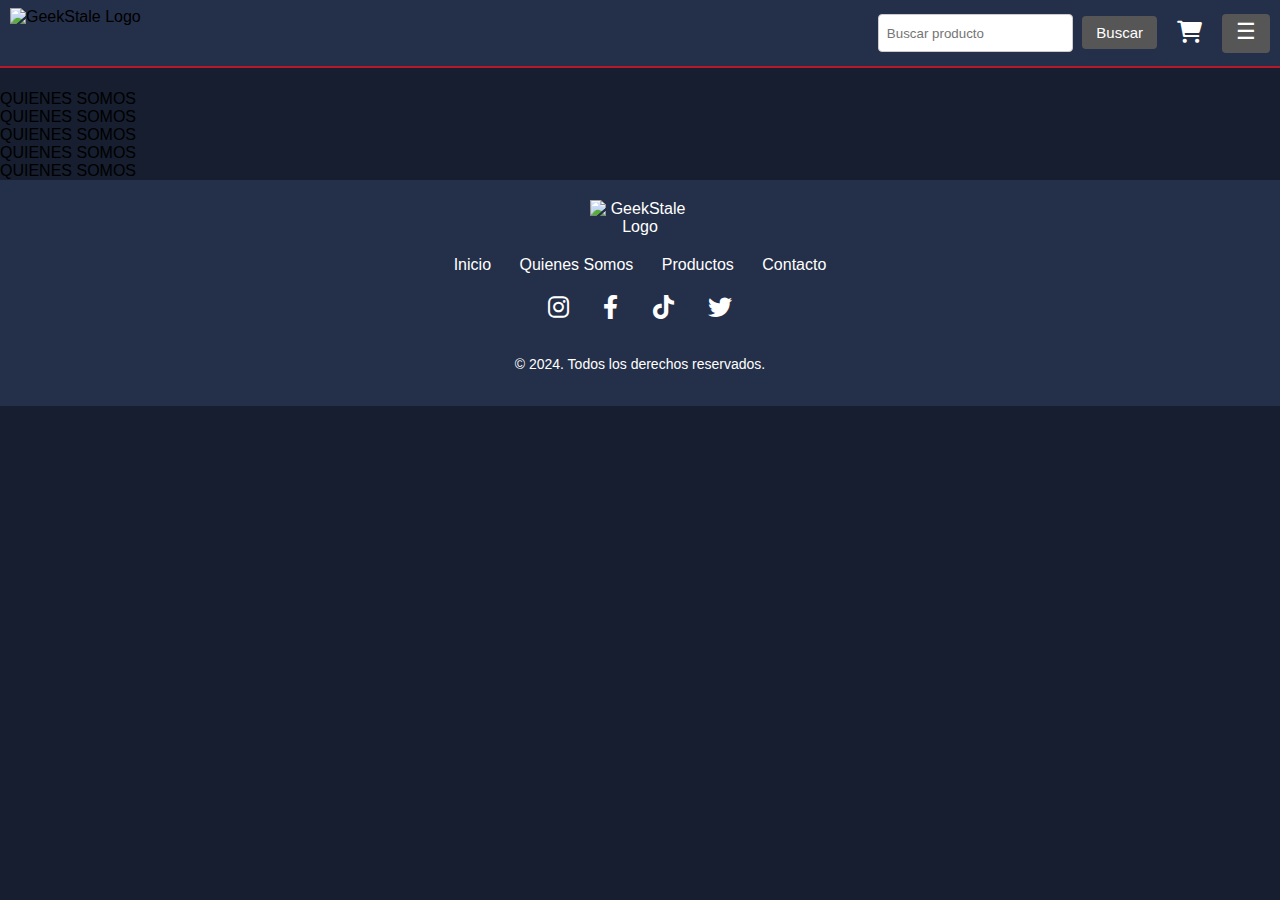
==== about.html @ 3b703e2f "prueba 3" ====
<!DOCTYPE html>
<html lang="en">

<head>
    <meta charset="UTF-8">
    <meta name="viewport" content="width=device-width, initial-scale=1.0">
    <title>Geek Stale - Quienes Somos</title>
    <link rel="icon" type="image/png" href=".//assets/images/favicon.png">

    <link rel="stylesheet" href="./assets/css/inicio.css">
    <link rel="stylesheet" href="https://cdnjs.cloudflare.com/ajax/libs/font-awesome/6.0.0-beta3/css/all.min.css">
</head>

<body>

    <div id="header"></div>

    <main>
        <div>
            QUIENES SOMOS

        </div>
        <div>
            QUIENES SOMOS

        </div>
        <div>
            QUIENES SOMOS

        </div>
        <div>
            QUIENES SOMOS

        </div>
        <div>
            QUIENES SOMOS

        </div>
    </main>

    <div id="footer"></div>

    <script src="./assets/scripts/inicio.js"></script>
    <script src="./assets/scripts/loadHeaderFooter.js"></script>

</body>

</html>
---- assets/css/inicio.css ----
body {
    margin: 0;
    padding-top: 90px;
    font-family: 'Arial', sans-serif;
    background-color: #161E2F;
}

/* Header */

.custom-navbar {
    background-color: #242F49;
    padding: 8px 0px;
    display: flex;
    justify-content: space-between;
    align-items: center;
    border-bottom: 2.5px solid #B51A2B;
    position: fixed;
    top: 0;
    width: 100%;
    z-index: 1000;
}

.custom-navbar .logo {
    height: 50px;
    margin-left: 10px;
}

.nav-extras a, .button-burguer {
    color: white;
    text-decoration: none;
}

.nav-extras {
    display: flex;
    align-items: center;
    margin-right: 10px;
}

.input-control {
    padding: 8px;
    border: 1px solid #ccc;
    border-radius: 4px;
    height: 20px;
    margin-right: 5px;
}

.button-custom {
    padding: 8px 14px;
    background-color: #565656;
    color: white;
    border: none;
    border-radius: 4px;
    cursor: pointer;
    font-size: 15px;
}

.button-burguer {
    padding: 5px 14px;
    background-color: #565656;
    color: white;
    border: none;
    border-radius: 4px;
    cursor: pointer;
    font-size: 22px;
    padding-bottom: 8px;
}

.cart-icon{
    font-size: 22px;
    margin: 0px 20px;
}

.button-custom:hover, .button-burguer:hover {
    background-color: #242F49;
}

.custom-sidebar {
    height: 100%;
    width: 0;
    position: fixed;
    z-index: 1001;
    top: 0;
    left: 0;
    background-color: #111;
    overflow-x: hidden;
    transition: 0.7s;
    padding-top: 60px;
}

.custom-sidebar a, .custom-sidebar .close-button {
    padding: 15px 8px 8px 32px;
    text-decoration: none;
    font-size: 22px;
    color: #818181;
    display: block;
}

.custom-sidebar .close-button {
    position: absolute;
    top: 0;
    right: 25px;
    font-size: 36px;
    margin-left: 50px;
}

/* HEADER */

/* FOOTER */

footer {
    background-color: #242F49;
    color: white;
    text-align: center;
    padding: 20px 0;
    width: 100%;
}

.footer-content {
    display: flex;
    flex-direction: column;
    align-items: center;
    justify-content: center;
}

.footer-logo {
    width: 100px;
    margin-bottom: 20px;
}

.footer-nav {
    margin-bottom: 20px;
}

.footer-nav a {
    margin: 0 12px;
    color: white;
    text-decoration: none;
}

.social-media {
    margin-bottom: 20px;
}

.social-icon {
    color: white;
    margin: 0 15px;
    font-size: 24px;
}

.copy-right {
    font-size: 14px;
}

.social-icon i {
    transition: color 0.3s;
}

.social-icon:hover i {
    color: #B51A2B;
}

/* FOOTER */

/* MAIN - INICIO */

.card-container {
    display: flex;
    flex-wrap: wrap;
    justify-content: space-around;
    padding: 20px;
}

.card {
    width: 18rem;
    background-color: white;
    box-shadow: 0 4px 8px rgba(0,0,0,0.1);
    margin: 10px;
    transition: transform 0.3s ease-in-out;
    border-radius: 10px;
    padding: 5px;
}

.card:hover {
    transform: scale(1.05);
}

.card-image {
    width: 100%;
    height: auto;
    display: block;
}

.card-content {
    padding: 16px;
}

.card-title, .card-description, .card-button {
    margin-top: 0;
    color: #333;
}

.card-description {
    color: #666;
    font-size: 14px;
    margin: 10px 0;
}

.card-button {
    display: inline-block;
    padding: 8px 16px;
    background-color: #007BFF;
    color: white;
    text-align: center;
    text-decoration: none;
    border-radius: 4px;
    cursor: pointer;
}

.card-button:hover {
    background-color: #0056b3;
}

/* MAIN - INICIO */
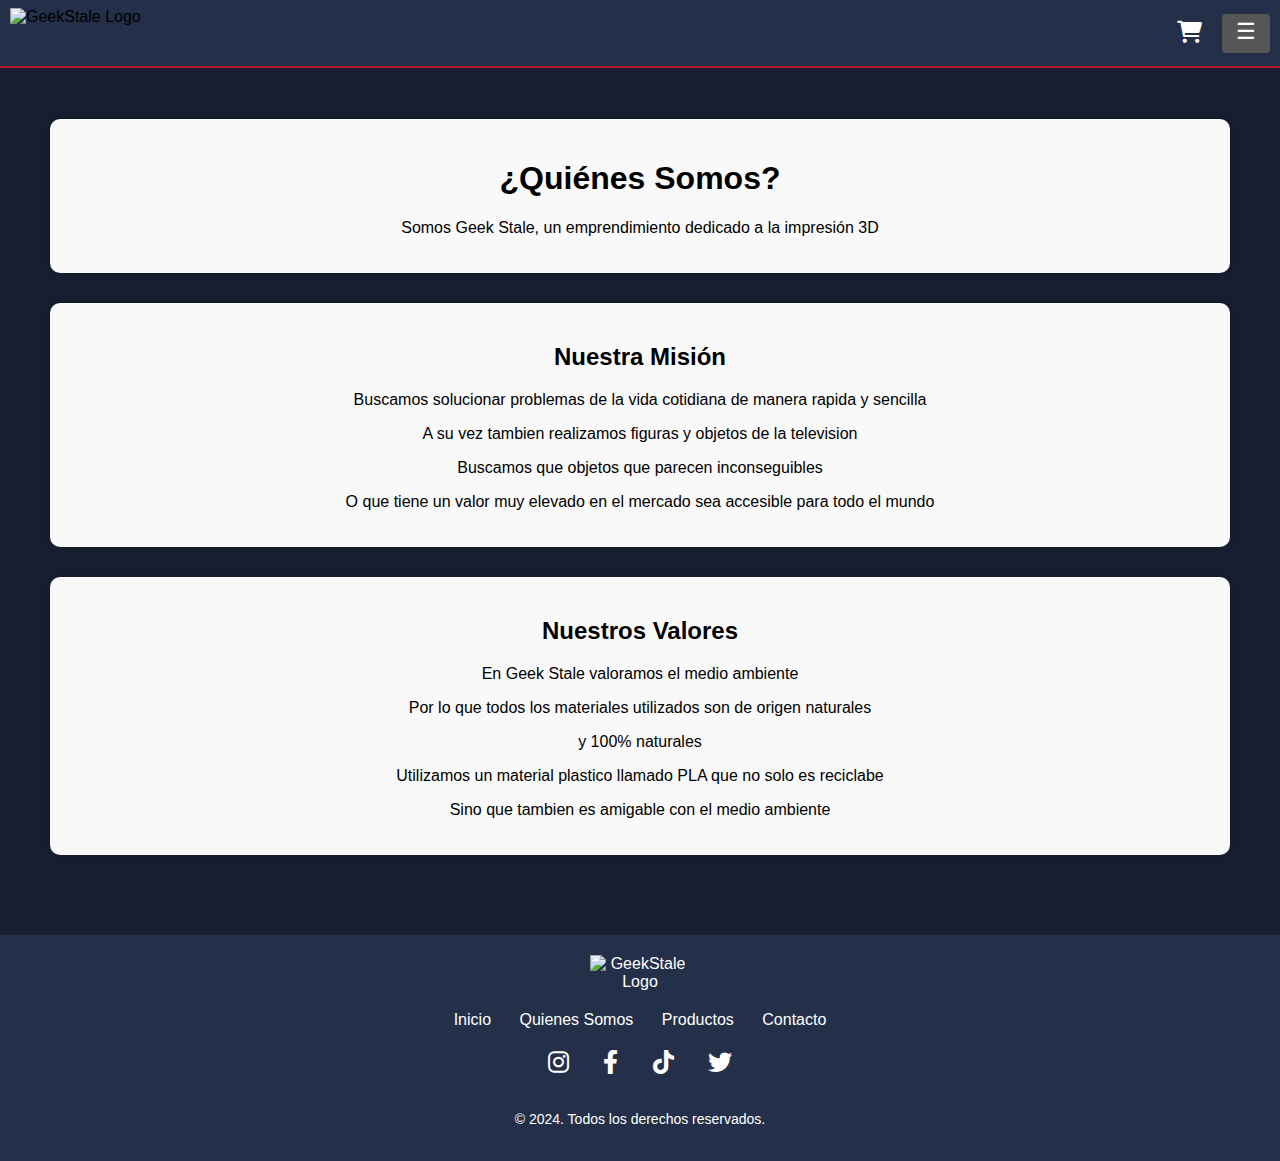
==== commit 3862d074: "agrego quienes somos y saco search" ====
--- a/about.html
+++ b/about.html
@@ -4,11 +4,26 @@
 <head>
     <meta charset="UTF-8">
     <meta name="viewport" content="width=device-width, initial-scale=1.0">
-    <title>Geek Stale - Quienes Somos</title>
-    <link rel="icon" type="image/png" href=".//assets/images/favicon.png">
+    <title>Geek Stale - Quiénes Somos</title>
+    <link rel="icon" type="image/png" href="../assets/images/favicon.png">
 
-    <link rel="stylesheet" href="./assets/css/inicio.css">
+    <link rel="stylesheet" href="../assets/css/inicio.css">
     <link rel="stylesheet" href="https://cdnjs.cloudflare.com/ajax/libs/font-awesome/6.0.0-beta3/css/all.min.css">
+    <style>
+        /* Agrega estilos específicos para la página de Quiénes Somos aquí */
+        main {
+            text-align: center;
+            padding: 50px;
+        }
+
+        .quienes-somos-section {
+            margin-bottom: 30px;
+            background-color: #f9f9f9; /* Color de fondo */
+            border-radius: 10px; /* Bordes redondeados */
+            padding: 20px; /* Espaciado interno */
+            box-shadow: 0px 0px 10px rgba(0, 0, 0, 0.1); /* Sombra */
+        }
+    </style>
 </head>
 
 <body>
@@ -16,32 +31,34 @@
     <div id="header"></div>
 
     <main>
-        <div>
-            QUIENES SOMOS
+        <div class="quienes-somos-section">
+            <h1>¿Quiénes Somos?</h1>
+            <p>Somos Geek Stale, un emprendimiento dedicado a la impresión 3D</p>
+        </div>
 
+        <div class="quienes-somos-section">
+            <h2>Nuestra Misión</h2>
+            <p>Buscamos solucionar problemas de la vida cotidiana de manera rapida y sencilla</p>
+            <p>A su vez tambien realizamos figuras y objetos de la television</p>
+            <p>Buscamos que objetos que parecen inconseguibles</p>
+            <p>O que tiene un valor muy elevado en el mercado sea accesible para todo el mundo</p>
+            
         </div>
-        <div>
-            QUIENES SOMOS
 
-        </div>
-        <div>
-            QUIENES SOMOS
-
-        </div>
-        <div>
-            QUIENES SOMOS
-
-        </div>
-        <div>
-            QUIENES SOMOS
-
+        <div class="quienes-somos-section">
+            <h2>Nuestros Valores</h2>
+            <p>En Geek Stale valoramos el medio ambiente</p>
+            <p>Por lo que todos los materiales utilizados son de origen naturales</p>
+            <p>y 100% naturales</p>
+            <p>Utilizamos un material plastico llamado PLA que no solo es reciclabe</p>
+            <p>Sino que tambien es amigable con el medio ambiente</p>
         </div>
     </main>
 
     <div id="footer"></div>
 
-    <script src="./assets/scripts/inicio.js"></script>
-    <script src="./assets/scripts/loadHeaderFooter.js"></script>
+    <script src="../assets/scripts/inicio.js"></script>
+    <script src="../assets/scripts/loadHeaderFooter.js"></script>
 
 </body>
 
--- a/assets/css/inicio.css
+++ b/assets/css/inicio.css
@@ -1,6 +1,6 @@
 body {
     margin: 0;
-    padding-top: 90px;
+    padding-top: 69px;
     font-family: 'Arial', sans-serif;
     background-color: #161E2F;
 }
@@ -36,7 +36,7 @@
     margin-right: 10px;
 }
 
-.input-control {
+.input-search {
     padding: 8px;
     border: 1px solid #ccc;
     border-radius: 4px;
@@ -163,61 +163,31 @@
 
 /* MAIN - INICIO */
 
-.card-container {
-    display: flex;
-    flex-wrap: wrap;
-    justify-content: space-around;
-    padding: 20px;
+.custom-main {
+    background-color: #161E2F;
 }
 
-.card {
-    width: 18rem;
-    background-color: white;
-    box-shadow: 0 4px 8px rgba(0,0,0,0.1);
-    margin: 10px;
-    transition: transform 0.3s ease-in-out;
-    border-radius: 10px;
-    padding: 5px;
+#carouselExampleControls .carousel-item {
+    height: 500px; 
 }
 
-.card:hover {
-    transform: scale(1.05);
+#carouselExampleControls img {
+    height: 100%; 
+    width: auto; 
+    object-fit: contain;
 }
 
-.card-image {
-    width: 100%;
-    height: auto;
-    display: block;
+/* MAIN - INICIO */
+
+/* MAIN - PRODUCTOS */
+
+.tittle-products {
+    color: #ffffff;
+    margin: 25px 0px 0px 20px;
+    font-size: 20px;
+    border-bottom: 3px solid #B51A2B;
+    padding: 0px 7px 2px 2px;
+    display: inline-block;
 }
 
-.card-content {
-    padding: 16px;
-}
-
-.card-title, .card-description, .card-button {
-    margin-top: 0;
-    color: #333;
-}
-
-.card-description {
-    color: #666;
-    font-size: 14px;
-    margin: 10px 0;
-}
-
-.card-button {
-    display: inline-block;
-    padding: 8px 16px;
-    background-color: #007BFF;
-    color: white;
-    text-align: center;
-    text-decoration: none;
-    border-radius: 4px;
-    cursor: pointer;
-}
-
-.card-button:hover {
-    background-color: #0056b3;
-}
-
-/* MAIN - INICIO */+/* MAIN - PRODUCTOS */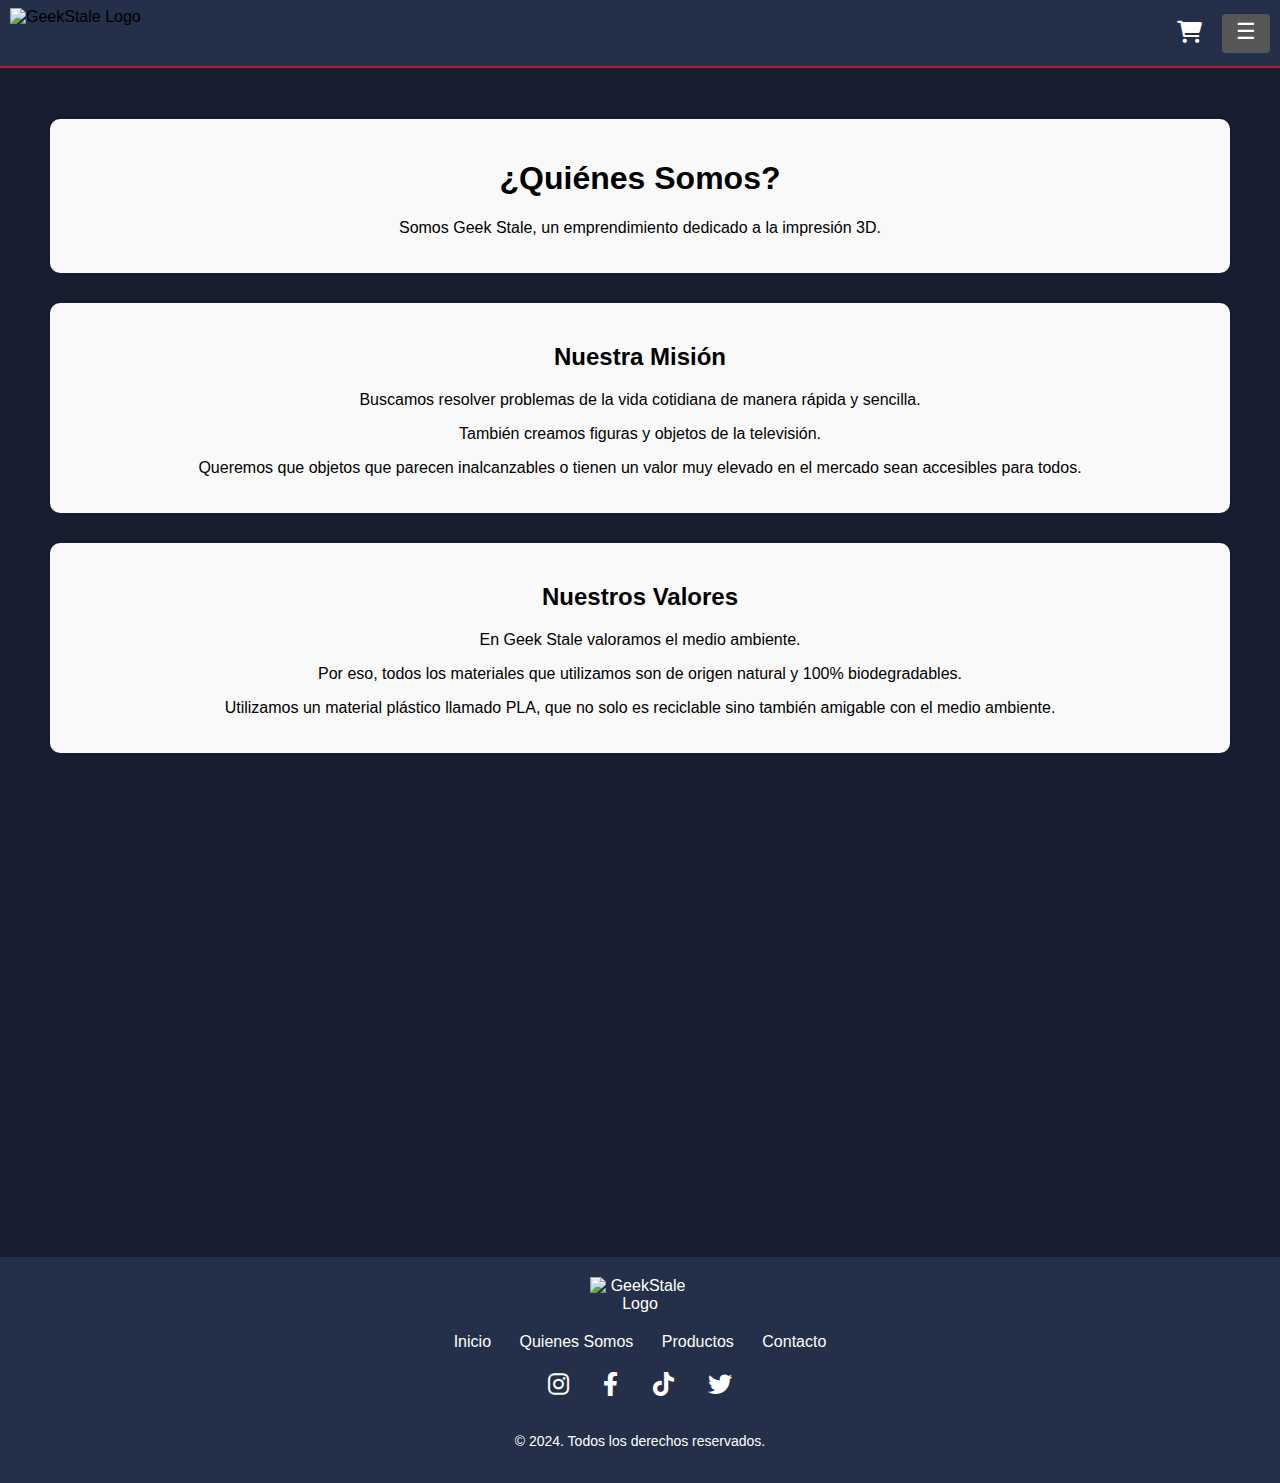
==== commit ebf8116b: "agrego iframe, modifico contacto, etc" ====
--- a/about.html
+++ b/about.html
@@ -5,9 +5,9 @@
     <meta charset="UTF-8">
     <meta name="viewport" content="width=device-width, initial-scale=1.0">
     <title>Geek Stale - Quiénes Somos</title>
-    <link rel="icon" type="image/png" href="../assets/images/favicon.png">
+    <link rel="icon" type="image/png" href="./assets/images/favicon.png">
 
-    <link rel="stylesheet" href="../assets/css/inicio.css">
+    <link rel="stylesheet" href="./assets/css/inicio.css">
     <link rel="stylesheet" href="https://cdnjs.cloudflare.com/ajax/libs/font-awesome/6.0.0-beta3/css/all.min.css">
     <style>
         /* Agrega estilos específicos para la página de Quiénes Somos aquí */
@@ -23,6 +23,15 @@
             padding: 20px; /* Espaciado interno */
             box-shadow: 0px 0px 10px rgba(0, 0, 0, 0.1); /* Sombra */
         }
+
+        /* Estilos para el iframe */
+        #map {
+            width: 100%;
+            height: 400px;
+            border: none;
+            border-radius: 10px;
+            margin-top: 20px;
+        }
     </style>
 </head>
 
@@ -33,32 +42,31 @@
     <main>
         <div class="quienes-somos-section">
             <h1>¿Quiénes Somos?</h1>
-            <p>Somos Geek Stale, un emprendimiento dedicado a la impresión 3D</p>
+            <p>Somos Geek Stale, un emprendimiento dedicado a la impresión 3D.</p>
         </div>
 
         <div class="quienes-somos-section">
             <h2>Nuestra Misión</h2>
-            <p>Buscamos solucionar problemas de la vida cotidiana de manera rapida y sencilla</p>
-            <p>A su vez tambien realizamos figuras y objetos de la television</p>
-            <p>Buscamos que objetos que parecen inconseguibles</p>
-            <p>O que tiene un valor muy elevado en el mercado sea accesible para todo el mundo</p>
-            
+            <p>Buscamos resolver problemas de la vida cotidiana de manera rápida y sencilla.</p>
+            <p>También creamos figuras y objetos de la televisión.</p>
+            <p>Queremos que objetos que parecen inalcanzables o tienen un valor muy elevado en el mercado sean accesibles para todos.</p>
         </div>
 
         <div class="quienes-somos-section">
             <h2>Nuestros Valores</h2>
-            <p>En Geek Stale valoramos el medio ambiente</p>
-            <p>Por lo que todos los materiales utilizados son de origen naturales</p>
-            <p>y 100% naturales</p>
-            <p>Utilizamos un material plastico llamado PLA que no solo es reciclabe</p>
-            <p>Sino que tambien es amigable con el medio ambiente</p>
+            <p>En Geek Stale valoramos el medio ambiente.</p>
+            <p>Por eso, todos los materiales que utilizamos son de origen natural y 100% biodegradables.</p>
+            <p>Utilizamos un material plástico llamado PLA, que no solo es reciclable sino también amigable con el medio ambiente.</p>
         </div>
+
+        <!-- Agrega el iframe con la ubicación de Google Maps -->
+        <iframe id="map" src="https://www.google.com/maps/embed?pb=!1m18!1m12!1m3!1d1004.8575278562716!2d-58.44750197081433!3d-34.58943067089928!2m3!1f0!2f0!3f0!3m2!1i1024!2i768!4f13.1!3m3!1m2!1s0x95bccab1c6c81d13%3A0xeb35ed9b7293e132!2sGeek%20Stale!5e0!3m2!1ses-419!2sar!4v1649914885683!5m2!1ses-419!2sar" allowfullscreen></iframe>
     </main>
 
     <div id="footer"></div>
 
-    <script src="../assets/scripts/inicio.js"></script>
-    <script src="../assets/scripts/loadHeaderFooter.js"></script>
+    <script src="./assets/scripts/inicio.js"></script>
+    <script src="./assets/scripts/loadHeaderFooter.js"></script>
 
 </body>
 
--- a/assets/css/inicio.css
+++ b/assets/css/inicio.css
@@ -183,11 +183,132 @@
 
 .tittle-products {
     color: #ffffff;
-    margin: 25px 0px 0px 20px;
-    font-size: 20px;
-    border-bottom: 3px solid #B51A2B;
+    margin: 30px 0px 0px 55px;
+    font-size: 25px;
     padding: 0px 7px 2px 2px;
     display: inline-block;
-}
-
-/* MAIN - PRODUCTOS */+    text-align: center;
+}
+
+/* MAIN - PRODUCTOS */
+
+/*MAIN CART modal */
+
+/* Botón "Finalizar Compra" */
+#checkoutButton {
+    padding: 10px 20px;
+    background-color: #B51A2B;
+    color: white;
+    border: none;
+    border-radius: 4px;
+    cursor: pointer;
+    font-size: 16px;
+    margin: 20px;
+}
+
+#checkoutButton:hover {
+    background-color: #8c1321;
+}
+
+/* Botón "Cancelar" dentro del modal */
+#cancelButton {
+    padding: 10px 20px;
+    background-color: #565656;
+    color: white;
+    border: none;
+    border-radius: 4px;
+    cursor: pointer;
+    font-size: 16px;
+}
+
+#cancelButton:hover {
+    background-color: #404040;
+}
+
+/* Estilos para el modal */
+.modal {
+    display: none;
+    position: fixed;
+    z-index: 1000;
+    left: 0;
+    top: 0;
+    width: 100%;
+    height: 100%;
+    background-color: rgba(0, 0, 0, 0.5);
+}
+
+.modal-content {
+    background-color: white;
+    margin: 15% auto;
+    padding: 20px;
+    border: 1px solid #888;
+    width: 35%;
+    border-radius: 8px;
+ text-align: center;
+}
+
+.close {
+    color: #aaa;
+    float: right;
+    font-size: 28px;
+    font-weight: bold;
+}
+
+.close:hover,
+.close:focus {
+    color: black;
+    text-decoration: none;
+    cursor: pointer;
+}
+
+
+/*MAIN CART modal */
+
+/*MAIN CART */
+
+h1 {
+    text-align: center;
+}
+
+.cart-item {
+    display: flex;
+    margin-bottom: 20px;
+}
+
+.cart-item img {
+    width: 150px;
+    height: 100px;
+    margin-right: 20px;
+}
+
+.item-details {
+    flex: 1;
+}
+
+.item-details h2 {
+    margin-top: 0;
+}
+
+.item-total {
+    margin-left: auto;
+}
+
+.cart-total {
+    margin-top: 20px;
+    text-align: right;
+}
+
+#cart{
+    width: 80%;
+    background-color: #ffffff;
+    padding: 40px;
+    border-radius: 10px;
+}
+
+.main-cart{
+    display: flex;
+    justify-content: center;
+    padding: 10px;
+}
+
+/*MAIN CART */